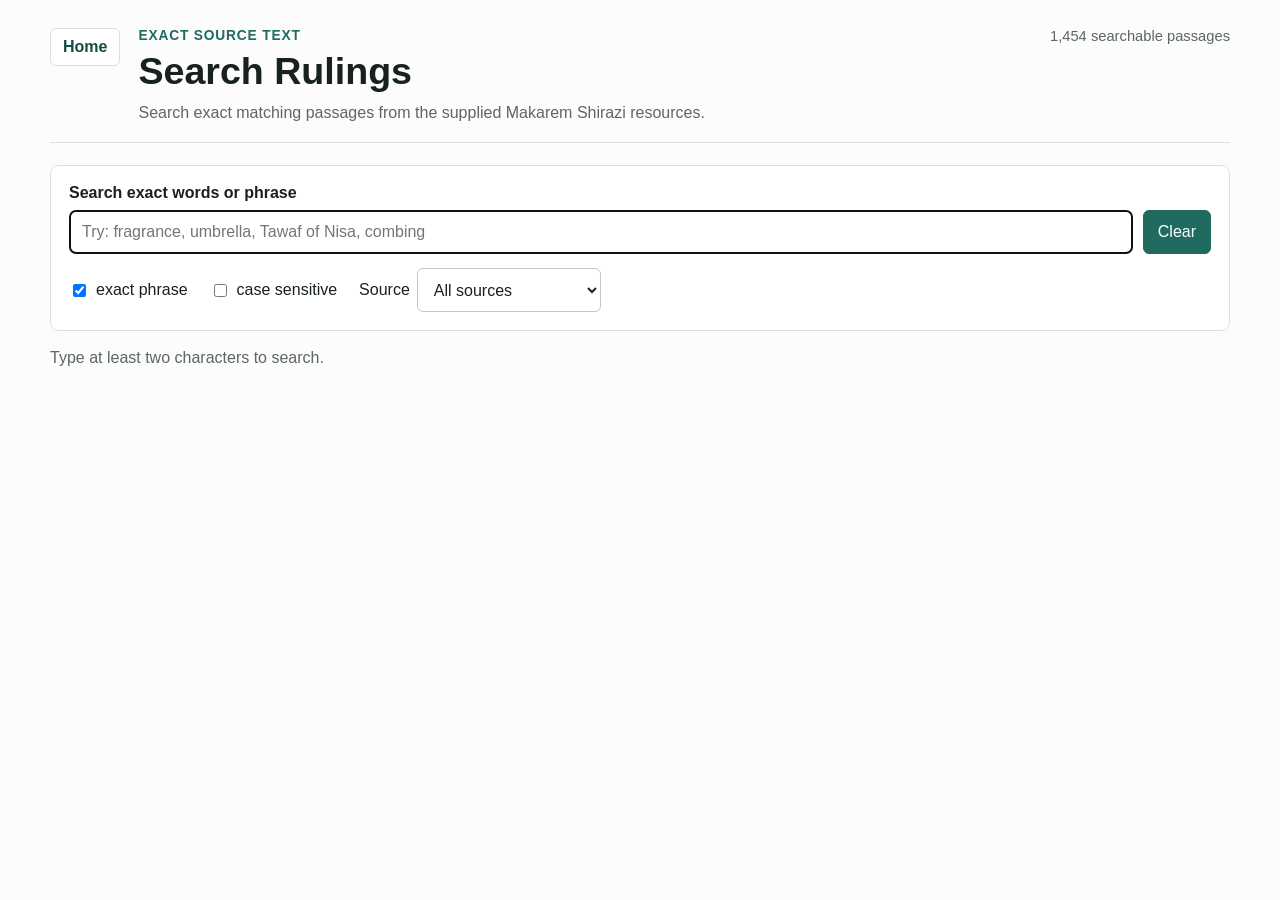
==== docs/search.html @ c1414ec1 "Split Hajj companion into pages" ====
<!doctype html>
<html lang="en">
<head>
  <meta charset="utf-8">
  <meta name="viewport" content="width=device-width, initial-scale=1">
  <title>Search Rulings - Shia Hajj Companion</title>
  <link rel="stylesheet" href="styles.css">
</head>
<body>
  <main class="app">
    <header class="page-header">
      <a href="index.html" class="back-link">Home</a>
      <div>
        <p class="eyebrow">Exact source text</p>
        <h1>Search Rulings</h1>
        <p class="lede">Search exact matching passages from the supplied Makarem Shirazi resources.</p>
      </div>
      <div class="meta">
        <span id="recordCount">Loading search...</span>
      </div>
    </header>

    <section class="search-panel" aria-label="Search controls">
      <label for="query">Search exact words or phrase</label>
      <div class="search-row">
        <input id="query" type="search" placeholder="Try: fragrance, umbrella, Tawaf of Nisa, combing" autocomplete="off" autofocus>
        <button id="clearBtn" type="button">Clear</button>
      </div>
      <div class="options">
        <label><input type="checkbox" id="exactPhrase" checked> exact phrase</label>
        <label><input type="checkbox" id="caseSensitive"> case sensitive</label>
        <label>
          Source
          <select id="sourceFilter">
            <option value="all">All sources</option>
            <option value="makarem-hajj-rites">Hajj rites treatise</option>
            <option value="makarem-summary">Summary of rulings</option>
          </select>
        </label>
      </div>
    </section>
    <section class="status" id="status">Type at least two characters to search.</section>
    <section id="results" class="results" aria-live="polite"></section>
  </main>

  <template id="resultTemplate">
    <article class="result">
      <div class="result-head">
        <div>
          <h3></h3>
          <p class="source"></p>
        </div>
        <button type="button" class="copy-btn">Copy text</button>
      </div>
      <p class="snippet"></p>
      <details>
        <summary>Show full matching text</summary>
        <pre></pre>
      </details>
    </article>
  </template>

  <script src="search-data.js"></script>
  <script src="app.js"></script>
</body>
</html>
---- docs/styles.css ----
* {
  box-sizing: border-box;
}

:root {
  --ink: #17211f;
  --muted: #5d6763;
  --line: #d8e1dd;
  --paper: #fbfcfb;
  --panel: #ffffff;
  --accent: #1f6b60;
  --accent-dark: #164b44;
  --accent-soft: #e8f3f0;
  --warn: #fff4d8;
  --mark: #fff1a8;
}

body {
  margin: 0;
  font-family: Arial, Helvetica, sans-serif;
  color: var(--ink);
  background: var(--paper);
}

.app {
  width: min(1180px, calc(100% - 32px));
  margin: 0 auto;
  padding: 28px 0 56px;
}

.topbar {
  display: flex;
  justify-content: space-between;
  gap: 24px;
  align-items: flex-start;
  padding-bottom: 18px;
  border-bottom: 1px solid var(--line);
}

.eyebrow {
  margin: 0 0 7px;
  color: var(--accent);
  font-size: 0.86rem;
  font-weight: 700;
  text-transform: uppercase;
  letter-spacing: 0.06em;
}

h1,
h2,
h3,
h4 {
  letter-spacing: 0;
}

h1 {
  margin: 0 0 8px;
  font-size: clamp(1.7rem, 3vw, 2.35rem);
  line-height: 1.15;
}

h2 {
  margin: 0 0 6px;
  font-size: 1.45rem;
}

h3 {
  margin: 0 0 8px;
  font-size: 1.08rem;
}

h4 {
  margin: 0 0 8px;
  font-size: 0.95rem;
  color: var(--accent-dark);
}

.lede,
.source,
.status,
.meta,
.section-head p,
.objective {
  color: var(--muted);
}

.lede,
.section-head p {
  margin: 0;
  line-height: 1.45;
}

.meta {
  white-space: nowrap;
  font-size: 0.92rem;
}

.page-header {
  display: grid;
  grid-template-columns: auto 1fr auto;
  gap: 18px;
  align-items: start;
  padding-bottom: 18px;
  border-bottom: 1px solid var(--line);
  margin-bottom: 22px;
}

.back-link {
  display: inline-flex;
  align-items: center;
  justify-content: center;
  min-height: 38px;
  padding: 0 12px;
  border: 1px solid var(--line);
  border-radius: 6px;
  background: #fff;
  color: var(--accent-dark);
  text-decoration: none;
  font-weight: 700;
}

.page-grid {
  display: grid;
  grid-template-columns: repeat(3, minmax(0, 1fr));
  gap: 14px;
  margin-top: 22px;
}

.page-card {
  min-height: 170px;
  display: flex;
  flex-direction: column;
  justify-content: space-between;
  gap: 18px;
  padding: 18px;
  background: var(--panel);
  border: 1px solid var(--line);
  border-radius: 8px;
  color: var(--ink);
  text-decoration: none;
}

.page-card:hover {
  border-color: var(--accent);
  background: #f7faf8;
}

.page-card span {
  color: var(--accent-dark);
  font-size: 1.15rem;
  font-weight: 700;
}

.page-card p {
  margin: 0;
  color: var(--muted);
  line-height: 1.45;
}

.page-select {
  margin-bottom: 14px;
}

.tabs {
  display: flex;
  gap: 8px;
  overflow-x: auto;
  padding: 18px 0 8px;
  border-bottom: 1px solid var(--line);
}

button,
input,
select {
  font: inherit;
}

button {
  min-height: 40px;
  border: 1px solid var(--accent);
  border-radius: 6px;
  background: var(--accent);
  color: #fff;
  padding: 0 14px;
  cursor: pointer;
}

button:hover {
  filter: brightness(0.96);
}

.tab {
  background: #fff;
  color: var(--accent-dark);
  border-color: var(--line);
  white-space: nowrap;
}

.tab.active {
  background: var(--accent);
  border-color: var(--accent);
  color: #fff;
}

.tab-panel {
  display: none;
  padding-top: 22px;
}

.tab-panel.active {
  display: block;
}

.section-head {
  display: flex;
  justify-content: space-between;
  gap: 18px;
  align-items: flex-end;
  margin-bottom: 16px;
}

.select-label {
  display: grid;
  gap: 6px;
  color: var(--muted);
  font-size: 0.92rem;
}

select,
input[type="search"] {
  min-height: 44px;
  border: 1px solid #bcc9c4;
  border-radius: 6px;
  padding: 0 12px;
  background: #fff;
  color: var(--ink);
}

.detail-panel,
.wide-card,
.info-card,
.activity-item,
.search-panel,
.result {
  background: var(--panel);
  border: 1px solid var(--line);
  border-radius: 8px;
}

.detail-panel {
  padding: 18px;
}

.detail-title {
  display: flex;
  justify-content: space-between;
  gap: 16px;
  align-items: flex-start;
  padding-bottom: 14px;
  border-bottom: 1px solid var(--line);
}

.detail-title span {
  color: var(--muted);
  font-size: 0.92rem;
  text-align: right;
}

.objective {
  margin: 14px 0 16px;
  line-height: 1.5;
}

.three-col {
  display: grid;
  grid-template-columns: repeat(3, minmax(0, 1fr));
  gap: 14px;
}

.three-col section {
  padding: 14px;
  background: #f7faf8;
  border: 1px solid var(--line);
  border-radius: 8px;
}

ul {
  margin: 0;
  padding-left: 20px;
}

li {
  margin: 0 0 8px;
  line-height: 1.45;
}

li:last-child {
  margin-bottom: 0;
}

.card-grid {
  display: grid;
  grid-template-columns: repeat(2, minmax(0, 1fr));
  gap: 14px;
}

.info-card,
.activity-item,
.wide-card {
  padding: 16px;
}

.info-card p,
.activity-item p {
  margin: 0;
  color: var(--muted);
  line-height: 1.5;
}

.activity-list {
  display: grid;
  grid-template-columns: repeat(2, minmax(0, 1fr));
  gap: 10px;
}

.activity-item {
  display: grid;
  grid-template-columns: 190px 1fr;
  gap: 14px;
  align-items: start;
}

.stack {
  display: grid;
  gap: 14px;
}

.wide-card:nth-child(3n + 1) {
  background: #ffffff;
}

.wide-card:nth-child(3n + 2) {
  background: #f7faf8;
}

.wide-card:nth-child(3n) {
  background: var(--warn);
}

a {
  color: var(--accent-dark);
  font-weight: 700;
}

.search-panel {
  padding: 18px;
}

.search-panel label {
  font-weight: 700;
}

.search-row {
  display: grid;
  grid-template-columns: 1fr auto;
  gap: 10px;
  margin-top: 8px;
}

.options {
  display: flex;
  flex-wrap: wrap;
  gap: 14px 22px;
  align-items: center;
  margin-top: 14px;
}

.options label {
  display: inline-flex;
  align-items: center;
  gap: 7px;
  font-weight: 400;
}

.status {
  margin: 18px 0 12px;
}

.results {
  display: grid;
  gap: 14px;
}

.result {
  padding: 16px;
}

.result-head {
  display: flex;
  justify-content: space-between;
  gap: 16px;
  align-items: flex-start;
}

.source {
  margin: 0;
  font-size: 0.92rem;
}

.copy-btn {
  min-height: 36px;
  white-space: nowrap;
  background: var(--accent-soft);
  color: var(--accent);
}

.snippet {
  line-height: 1.55;
}

mark {
  background: var(--mark);
  padding: 0 2px;
}

details {
  margin-top: 10px;
}

summary {
  cursor: pointer;
  color: var(--accent);
  font-weight: 700;
}

pre {
  white-space: pre-wrap;
  word-wrap: break-word;
  line-height: 1.5;
  margin: 12px 0 0;
  padding: 12px;
  border-radius: 6px;
  background: #f3f7f5;
  border: 1px solid var(--line);
  font-family: Arial, Helvetica, sans-serif;
}

@media (max-width: 900px) {
  .three-col,
  .card-grid,
  .activity-list,
  .page-grid {
    grid-template-columns: 1fr;
  }

  .activity-item {
    grid-template-columns: 1fr;
    gap: 4px;
  }
}

@media (max-width: 700px) {
  .topbar,
  .page-header,
  .section-head,
  .detail-title,
  .result-head {
    flex-direction: column;
  }

  .meta,
  .detail-title span {
    white-space: normal;
    text-align: left;
  }

  .search-row {
    grid-template-columns: 1fr;
  }
}
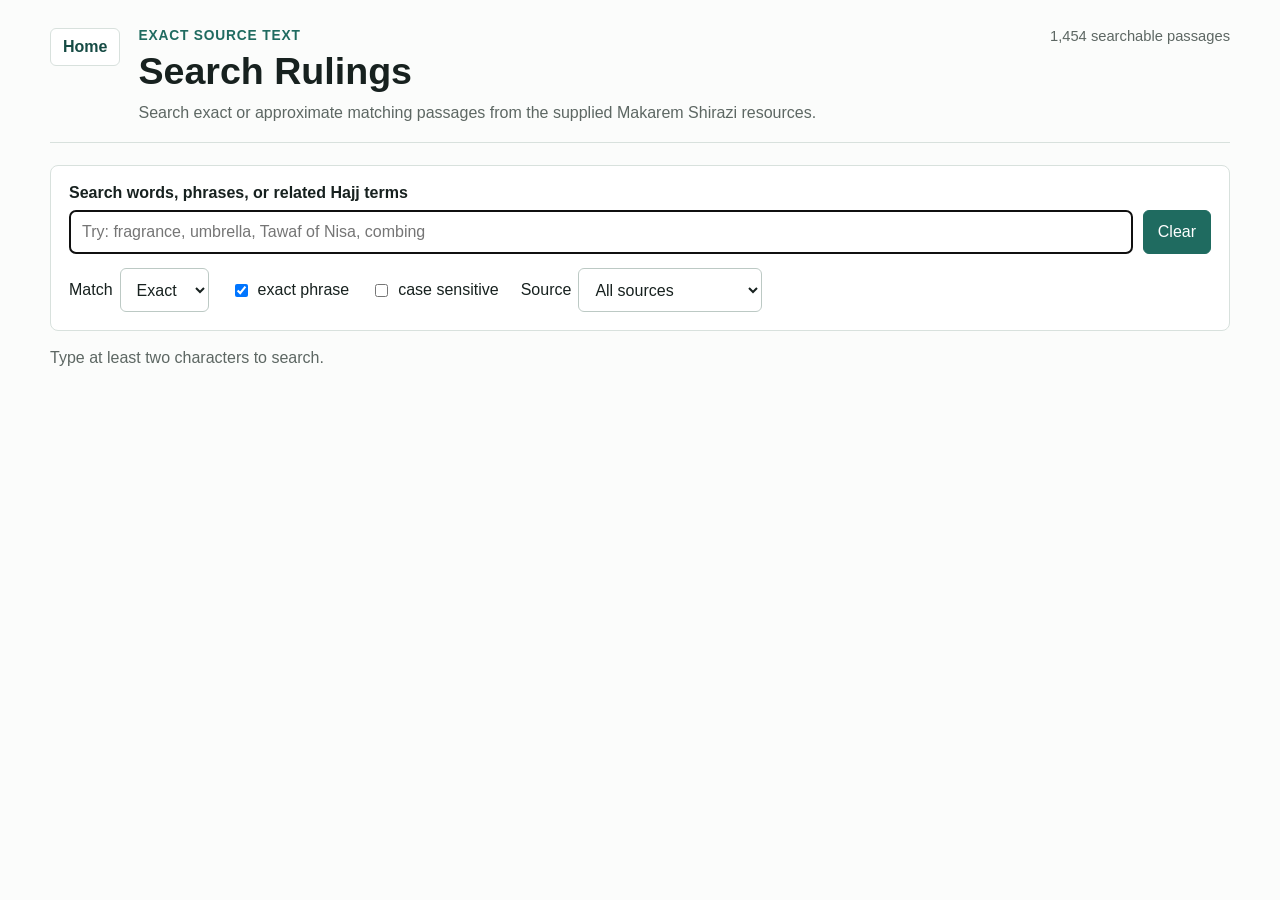
==== commit 784aa625: "Add fuzzy ruling search mode" ====
--- a/docs/search.html
+++ b/docs/search.html
@@ -13,7 +13,7 @@
       <div>
         <p class="eyebrow">Exact source text</p>
         <h1>Search Rulings</h1>
-        <p class="lede">Search exact matching passages from the supplied Makarem Shirazi resources.</p>
+        <p class="lede">Search exact or approximate matching passages from the supplied Makarem Shirazi resources.</p>
       </div>
       <div class="meta">
         <span id="recordCount">Loading search...</span>
@@ -21,12 +21,19 @@
     </header>
 
     <section class="search-panel" aria-label="Search controls">
-      <label for="query">Search exact words or phrase</label>
+      <label for="query">Search words, phrases, or related Hajj terms</label>
       <div class="search-row">
         <input id="query" type="search" placeholder="Try: fragrance, umbrella, Tawaf of Nisa, combing" autocomplete="off" autofocus>
         <button id="clearBtn" type="button">Clear</button>
       </div>
       <div class="options">
+        <label>
+          Match
+          <select id="searchMode">
+            <option value="exact">Exact</option>
+            <option value="fuzzy">Fuzzy</option>
+          </select>
+        </label>
         <label><input type="checkbox" id="exactPhrase" checked> exact phrase</label>
         <label><input type="checkbox" id="caseSensitive"> case sensitive</label>
         <label>
@@ -53,6 +60,7 @@
         <button type="button" class="copy-btn">Copy text</button>
       </div>
       <p class="snippet"></p>
+      <p class="book-link-row"><a class="book-link" href="#">Read this place in the book</a></p>
       <details>
         <summary>Show full matching text</summary>
         <pre></pre>
--- a/docs/styles.css
+++ b/docs/styles.css
@@ -157,6 +157,25 @@
   line-height: 1.45;
 }
 
+.quick-links {
+  display: flex;
+  flex-wrap: wrap;
+  gap: 8px;
+  margin: 18px 0 22px;
+}
+
+.quick-links a {
+  display: inline-flex;
+  align-items: center;
+  min-height: 38px;
+  padding: 0 12px;
+  border: 1px solid var(--line);
+  border-radius: 6px;
+  background: #fff;
+  color: var(--accent-dark);
+  text-decoration: none;
+}
+
 .page-select {
   margin-bottom: 14px;
 }
@@ -304,10 +323,22 @@
   gap: 14px;
 }
 
+.place-grid {
+  display: grid;
+  grid-template-columns: repeat(2, minmax(0, 1fr));
+  gap: 14px;
+}
+
 .info-card,
 .activity-item,
 .wide-card {
   padding: 16px;
+}
+
+.source-card p {
+  margin: 8px 0 0;
+  color: var(--muted);
+  line-height: 1.5;
 }
 
 .info-card p,
@@ -405,6 +436,33 @@
 .source {
   margin: 0;
   font-size: 0.92rem;
+}
+
+.book-link-row {
+  margin: 10px 0 0;
+}
+
+.book-link {
+  color: var(--accent-dark);
+  font-weight: 700;
+}
+
+.book-content {
+  display: grid;
+  gap: 14px;
+}
+
+.book-section {
+  scroll-margin-top: 16px;
+  padding: 16px;
+  background: var(--panel);
+  border: 1px solid var(--line);
+  border-radius: 8px;
+}
+
+.book-section:target {
+  border-color: var(--accent);
+  box-shadow: 0 0 0 3px var(--accent-soft);
 }
 
 .copy-btn {
@@ -448,6 +506,7 @@
 @media (max-width: 900px) {
   .three-col,
   .card-grid,
+  .place-grid,
   .activity-list,
   .page-grid {
     grid-template-columns: 1fr;
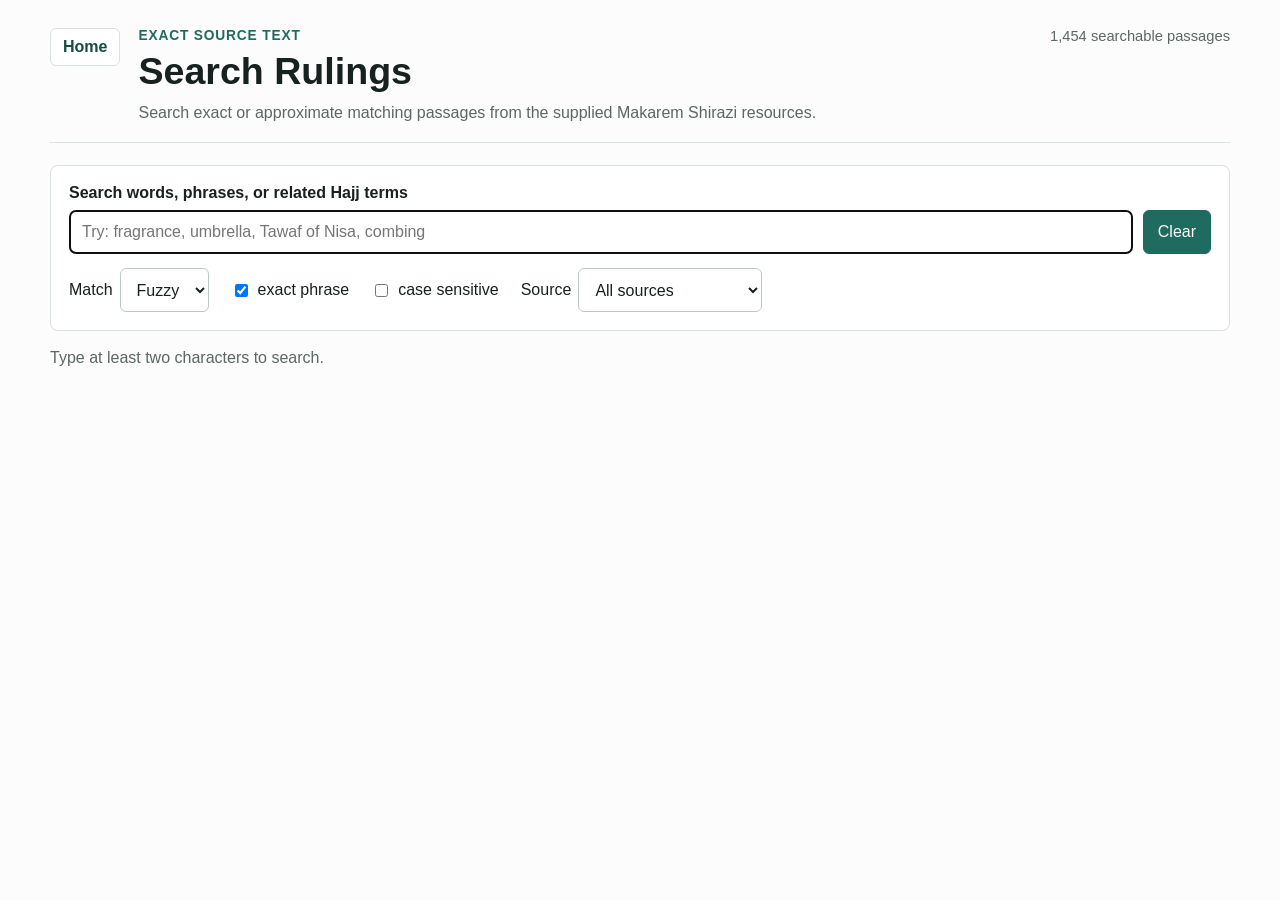
==== commit d27f8364: "Make fuzzy search default and broader" ====
--- a/docs/search.html
+++ b/docs/search.html
@@ -31,7 +31,7 @@
           Match
           <select id="searchMode">
             <option value="exact">Exact</option>
-            <option value="fuzzy">Fuzzy</option>
+            <option value="fuzzy" selected>Fuzzy</option>
           </select>
         </label>
         <label><input type="checkbox" id="exactPhrase" checked> exact phrase</label>
